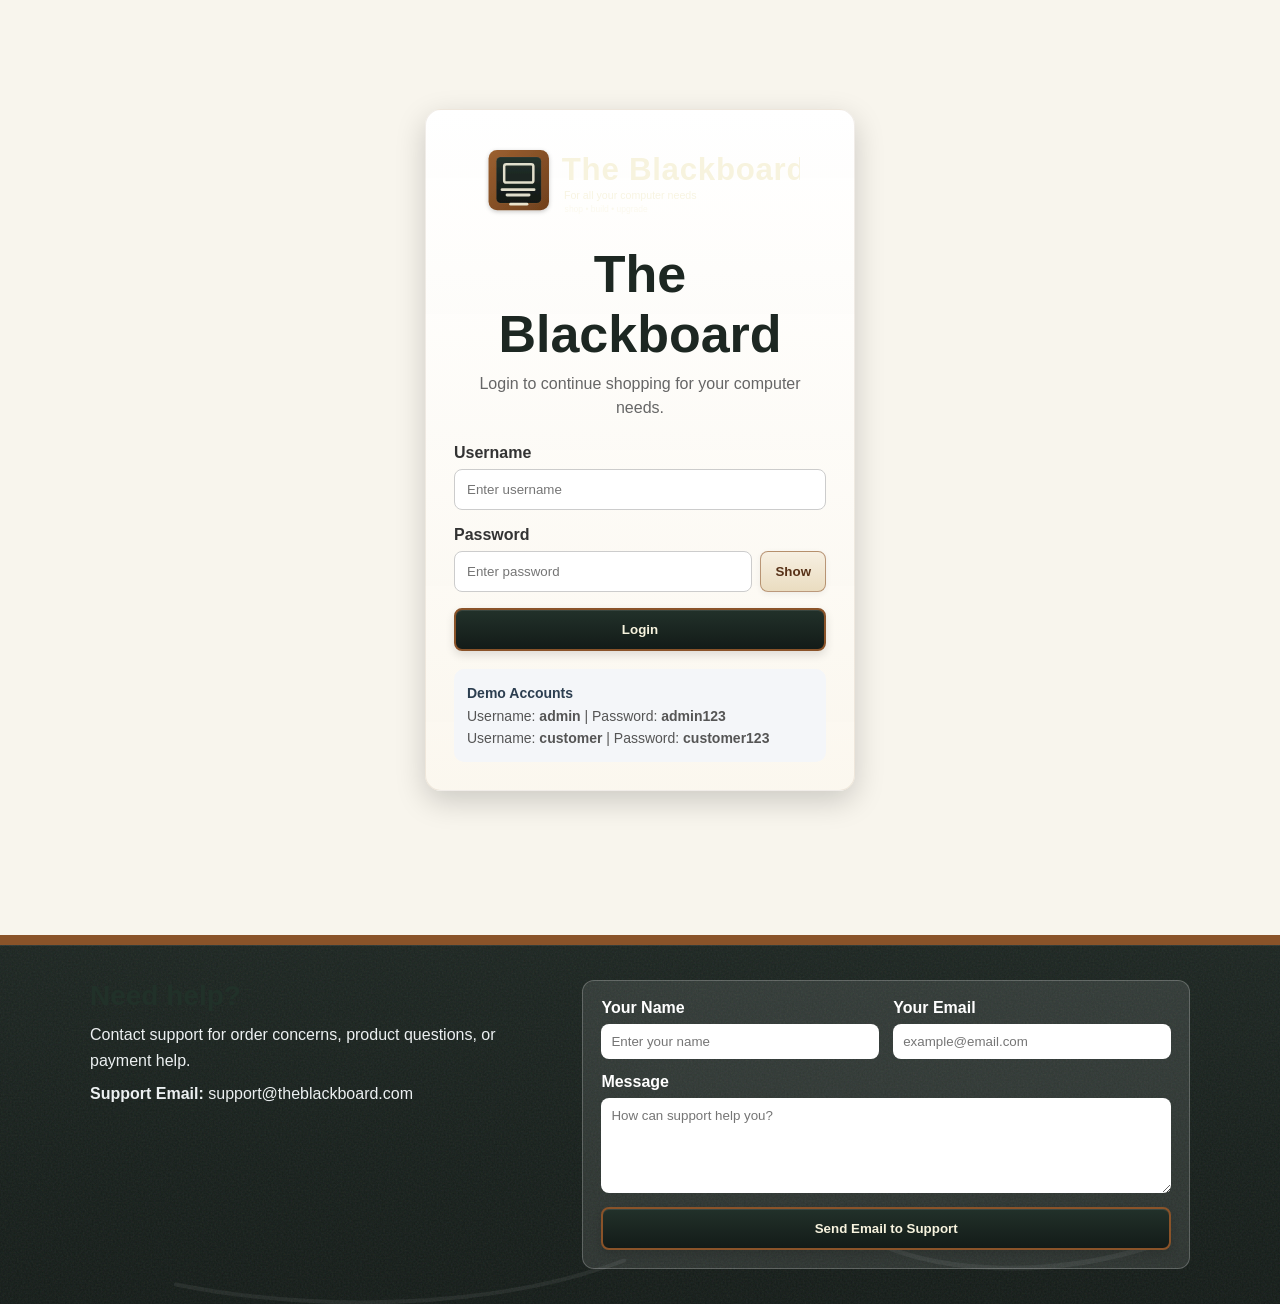
==== Blackboard/checkout.html @ 4e7aed70 "Add files via upload" ====
<!DOCTYPE html>
<html lang="en">
<head>
  <meta charset="UTF-8" />
  <meta name="viewport" content="width=device-width, initial-scale=1.0" />
  <title>Checkout | The Blackboard</title>
  <link rel="stylesheet" href="style.css" />
</head>
<body>
  <div id="pageLoader" class="page-loader">
    <div class="loader-board">
      <div class="loader-spinner"></div>
      <p>Loading The Blackboard...</p>
    </div>
  </div>
  <header class="header">
    <div class="container header-content">
      <div class="board-brand">
        <img src="assets/blackboard-logo.svg" alt="The Blackboard logo" class="board-logo-image" />
        <div class="chalk-doodles" aria-hidden="true">
          <span class="doodle doodle-1">★</span>
          <span class="doodle doodle-2">⌘</span>
          <span class="doodle doodle-3">+</span>
          <span class="doodle doodle-4">⌂</span>
        </div>
      </div>
      <div class="user-bar">
        <span id="welcomeUser"></span>
        <button id="logoutBtn" class="logout-btn">Logout</button>
      </div>
      <h1>Checkout</h1>
      <p>Complete your order from The Blackboard.</p>
    </div>
  </header>

  <main class="container checkout-layout">
    <section class="checkout-card">
      <a href="index.html" class="back-link">← Back to shop</a>
      <h2>Customer Details</h2>

      <form id="checkoutForm">
        <div class="form-grid">
          <label>
            Full Name
            <input type="text" id="customerName" placeholder="Enter your full name" required />
          </label>

          <label>
            Mobile Number
            <input type="tel" id="customerPhone" placeholder="09XXXXXXXXX" required />
          </label>

          <label>
            Email Address
            <input type="email" id="customerEmail" placeholder="example@email.com" required />
          </label>

          <label>
            Delivery Address
            <textarea id="deliveryAddress" placeholder="House number, street, barangay, city" required></textarea>
          </label>
        </div>

        <h2>Payment Method</h2>

        <div class="payment-options">
          <label class="payment-option">
            <input type="radio" name="paymentMethod" value="Cash on Delivery" checked />
            <span>
              <strong>Cash on Delivery</strong>
              <small>Pay in cash when your order arrives.</small>
            </span>
          </label>

          <label class="payment-option">
            <input type="radio" name="paymentMethod" value="Debit/Credit Card" />
            <span>
              <strong>Debit/Credit Card</strong>
              <small>Enter card details for a sample checkout only.</small>
            </span>
          </label>

          <label class="payment-option">
            <input type="radio" name="paymentMethod" value="GCash" />
            <span>
              <strong>GCash</strong>
              <small>Enter your GCash number and reference details.</small>
            </span>
          </label>
        </div>

        <div id="cardFields" class="payment-fields hidden">
          <h3>Card Details</h3>
          <div class="form-grid three-columns">
            <label>
              Card Number
              <input type="text" id="cardNumber" placeholder="1234 5678 9012 3456" />
            </label>
            <label>
              Expiry Date
              <input type="text" id="cardExpiry" placeholder="MM/YY" />
            </label>
            <label>
              CVV
              <input type="password" id="cardCvv" placeholder="123" />
            </label>
          </div>
        </div>

        <div id="gcashFields" class="payment-fields hidden">
          <h3>GCash Details</h3>
          <div class="form-grid">
            <label>
              GCash Number
              <input type="tel" id="gcashNumber" placeholder="09XXXXXXXXX" />
            </label>
            <label>
              Reference Number
              <input type="text" id="gcashReference" placeholder="Enter reference number" />
            </label>
          </div>
        </div>

        <p class="checkout-note">
          Note: This is a frontend demo. Debit/Credit and GCash are not connected to a real payment gateway yet.
        </p>

        <button type="submit" class="place-order-btn">Place Order</button>
      </form>
    </section>

    <aside class="checkout-card order-summary">
      <h2>Order Summary</h2>
      <div id="checkoutItems" class="checkout-items"></div>

      <div class="discount-code-box">
        <h3>Discount Code</h3>
        <div class="discount-code-row">
          <input type="text" id="checkoutDiscountCode" placeholder="Enter discount code" />
          <button type="button" id="applyDiscountBtn">Apply</button>
        </div>
        <button type="button" id="removeDiscountBtn" class="secondary-btn hidden">Remove Discount</button>
        <p id="discountMessage" class="discount-message hidden"></p>
      </div>

      <div class="summary-row">
        <span>Items</span>
        <strong id="summaryItems">0</strong>
      </div>
      <div class="summary-row">
        <span>Subtotal</span>
        <strong id="summarySubtotal">₱0.00</strong>
      </div>
      <div id="discountSummaryRow" class="summary-row hidden">
        <span>Discount <small id="summaryDiscountCode"></small></span>
        <strong id="summaryDiscount">-₱0.00</strong>
      </div>
      <div class="summary-row total-row">
        <span>Total</span>
        <strong id="summaryTotal">₱0.00</strong>
      </div>
    </aside>
  </main>

  <div id="orderModal" class="modal hidden">
    <div class="modal-content">
      <h2>Order Placed Successfully!</h2>
      <p id="orderMessage"></p>
      <a href="index.html" class="place-order-btn modal-btn">Return to Shop</a>
    </div>
  </div>

  <footer class="support-footer">
    <div class="container support-footer-content">
      <div class="support-info">
        <h2>Need help?</h2>
        <p>Contact support for order concerns, product questions, or payment help.</p>
        <p><strong>Support Email:</strong> support@theblackboard.com</p>
      </div>

      <form id="supportForm" class="support-form">
        <label>
          Your Name
          <input type="text" id="supportName" placeholder="Enter your name" required />
        </label>

        <label>
          Your Email
          <input type="email" id="supportEmail" placeholder="example@email.com" required />
        </label>

        <label class="support-message-field">
          Message
          <textarea id="supportMessage" placeholder="How can support help you?" required></textarea>
        </label>

        <button type="submit">Send Email to Support</button>
        <p id="supportStatus" class="support-status hidden"></p>
      </form>
    </div>
  </footer>

  <script src="auth.js"></script>
  <script src="checkout.js"></script>
  <script src="support.js"></script>
</body>
</html>
---- Blackboard/style.css ----
* {
  margin: 0;
  padding: 0;
  box-sizing: border-box;
  font-family: Arial, sans-serif;
}

body {
  background: #f8f5ed;
  color: #333;
}

.container {
  width: 90%;
  max-width: 1100px;
  margin: auto;
}

.header {
  position: relative;
  color: #f8f7f0;
  padding: 42px 0 46px;
  text-align: center;
  margin: 22px auto 30px;
  border: 18px solid transparent;
  border-radius: 24px;
  background:
    linear-gradient(rgba(20, 25, 22, 0.32), rgba(20, 25, 22, 0.32)) padding-box,
    url("assets/chalkboard-texture.svg") center / cover no-repeat padding-box,
    url("assets/wood-frame.svg") center / cover no-repeat border-box;
  box-shadow:
    inset 0 0 0 2px rgba(255,255,255,0.07),
    inset 0 0 55px rgba(0,0,0,0.45),
    0 14px 28px rgba(0,0,0,0.16);
  overflow: hidden;
}

.header::before {
  content: "";
  position: absolute;
  inset: 14px;
  border: 2px solid rgba(255,255,255,0.08);
  border-radius: 12px;
  pointer-events: none;
}

.header::after {
  content: "a² + b² = c²   |   CPU + GPU = power";
  position: absolute;
  right: 40px;
  bottom: 18px;
  font-size: clamp(12px, 1.5vw, 18px);
  color: rgba(255,255,255,0.18);
  letter-spacing: 1px;
  transform: rotate(-2deg);
  pointer-events: none;
}

.header-content {
  position: relative;
  z-index: 1;
}

.header-content h1 {
  font-family: "Comic Sans MS", "Trebuchet MS", cursive, sans-serif;
  font-size: clamp(42px, 8vw, 100px);
  margin-bottom: 8px;
  color: #f7f3de;
  letter-spacing: 1px;
  text-shadow:
    0 0 1px rgba(255,255,255,0.85),
    1px 1px 0 rgba(255,255,255,0.12),
    -1px -1px 0 rgba(255,255,255,0.08),
    0 0 18px rgba(255,255,255,0.06);
}

.header-content p {
  font-family: "Comic Sans MS", "Trebuchet MS", cursive, sans-serif;
  font-size: clamp(18px, 3vw, 30px);
  color: #ece7cf;
  text-shadow: 0 0 1px rgba(255,255,255,0.8);
}

.controls {
  display: flex;
  flex-wrap: wrap;
  gap: 15px;
  justify-content: space-between;
  align-items: center;
  margin-bottom: 25px;
  background: rgba(255,255,255,0.96);
  padding: 15px;
  border-radius: 10px;
}

.controls input,
.controls select,
.checkout-card input,
.checkout-card textarea {
  padding: 10px;
  border: 1px solid #ccc;
  border-radius: 8px;
  width: 100%;
}

.controls input,
.controls select {
  min-width: 220px;
}

.checkout-card textarea {
  min-height: 95px;
  resize: vertical;
}

.cart-box {
  display: flex;
  gap: 20px;
  font-size: 16px;
  font-weight: bold;
}

.products-section,
.cart-section {
  margin-bottom: 30px;
}

.products-section h2,
.cart-section h2,
.checkout-card h2 {
  margin-bottom: 15px;
}

.section-title-row {
  display: flex;
  justify-content: space-between;
  align-items: center;
  gap: 15px;
  margin-bottom: 15px;
}

.product-grid {
  display: grid;
  grid-template-columns: repeat(auto-fit, minmax(230px, 1fr));
  gap: 20px;
}

.product-card,
.cart-items,
.checkout-card {
  background: rgba(255,255,255,0.97);
  border-radius: 12px;
  border: 1px solid rgba(120, 94, 59, 0.08);
  box-shadow: 0 3px 10px rgba(0,0,0,0.08);
}

.product-card {
  padding: 15px;
  transition: 0.3s ease;
}

.product-card:hover {
  transform: translateY(-4px);
}

.product-card img {
  width: 100%;
  height: 180px;
  object-fit: cover;
  border-radius: 10px;
}

.product-card h3 {
  margin: 12px 0 8px;
  font-size: 18px;
}

.product-card p {
  font-size: 14px;
  margin-bottom: 8px;
  color: #666;
}

.price {
  font-size: 18px;
  font-weight: bold;
  color: #27ae60;
  margin-bottom: 12px;
}

.product-card button,
.checkout-btn,
.place-order-btn,
.cart-actions button {
  border: none;
  border-radius: 8px;
  cursor: pointer;
}

.product-card button,
.place-order-btn {
  width: 100%;
  padding: 12px;
  background: #3498db;
  color: white;
  font-weight: bold;
}

.product-card button:hover,
.place-order-btn:hover {
  background: #2980b9;
}

.checkout-btn {
  padding: 12px 18px;
  background: #27ae60;
  color: white;
  font-weight: bold;
}

.checkout-btn:hover {
  background: #219150;
}

.checkout-btn:disabled {
  background: #b8c2cc;
  cursor: not-allowed;
}

.cart-items {
  padding: 15px;
  min-height: 80px;
}

.cart-item {
  display: flex;
  justify-content: space-between;
  gap: 15px;
  border-bottom: 1px solid #eee;
  padding: 12px 0;
}

.cart-item:last-child {
  border-bottom: none;
}

.cart-actions {
  text-align: right;
}

.cart-actions div {
  display: flex;
  justify-content: flex-end;
  gap: 6px;
  margin-top: 8px;
}

.cart-actions button {
  padding: 6px 9px;
  background: #ecf0f1;
  color: #333;
}

.cart-actions button:hover {
  background: #dfe6e9;
}

.checkout-layout {
  display: grid;
  grid-template-columns: 1.5fr 1fr;
  gap: 25px;
  align-items: start;
  margin-bottom: 40px;
}

.checkout-card {
  padding: 22px;
}

.back-link {
  display: inline-block;
  margin-bottom: 15px;
  color: #3498db;
  text-decoration: none;
  font-weight: bold;
}

.back-link:hover {
  text-decoration: underline;
}

.form-grid {
  display: grid;
  grid-template-columns: 1fr 1fr;
  gap: 15px;
  margin-bottom: 22px;
}

.form-grid label {
  display: flex;
  flex-direction: column;
  gap: 7px;
  font-weight: bold;
}

.form-grid label:last-child:nth-child(odd),
.form-grid label:nth-child(4) {
  grid-column: 1 / -1;
}

.three-columns {
  grid-template-columns: 2fr 1fr 1fr;
}

.three-columns label:last-child:nth-child(odd) {
  grid-column: auto;
}

.payment-options {
  display: grid;
  gap: 12px;
  margin-bottom: 18px;
}

.payment-option {
  display: flex;
  gap: 12px;
  align-items: flex-start;
  border: 1px solid #ddd;
  border-radius: 10px;
  padding: 13px;
  cursor: pointer;
}

.payment-option:hover {
  border-color: #3498db;
}

.payment-option input {
  width: auto;
  margin-top: 4px;
}

.payment-option span {
  display: flex;
  flex-direction: column;
  gap: 4px;
}

.payment-option small,
.checkout-note,
.checkout-item small {
  color: #666;
}

.payment-fields {
  border: 1px solid #e5e5e5;
  background: #fafafa;
  border-radius: 10px;
  padding: 15px;
  margin-bottom: 18px;
}

.payment-fields h3 {
  margin-bottom: 12px;
}

.checkout-note {
  font-size: 14px;
  margin-bottom: 15px;
}

.checkout-items {
  display: grid;
  gap: 12px;
  margin-bottom: 18px;
}

.checkout-item {
  display: grid;
  grid-template-columns: 64px 1fr auto;
  gap: 12px;
  align-items: center;
  border-bottom: 1px solid #eee;
  padding-bottom: 12px;
}

.checkout-item img {
  width: 64px;
  height: 64px;
  object-fit: cover;
  border-radius: 8px;
}

.checkout-item div {
  display: flex;
  flex-direction: column;
  gap: 4px;
}

.summary-row {
  display: flex;
  justify-content: space-between;
  padding: 10px 0;
  border-top: 1px solid #eee;
}

.total-row {
  font-size: 20px;
  color: #27ae60;
}

.hidden {
  display: none !important;
}

.modal {
  position: fixed;
  inset: 0;
  background: rgba(0,0,0,0.55);
  display: flex;
  justify-content: center;
  align-items: center;
  padding: 20px;
}

.modal-content {
  background: white;
  border-radius: 14px;
  padding: 25px;
  width: min(450px, 100%);
  text-align: center;
}

.modal-content p {
  margin: 15px 0;
}

.modal-btn,
.empty-cart-btn {
  display: inline-block;
  text-align: center;
  text-decoration: none;
}

@media (max-width: 768px) {
  .controls,
  .section-title-row,
  .cart-box {
    flex-direction: column;
    align-items: stretch;
  }

  .checkout-layout,
  .form-grid,
  .three-columns {
    grid-template-columns: 1fr;
  }

  .checkout-item {
    grid-template-columns: 54px 1fr;
  }

  .checkout-item > strong {
    grid-column: 1 / -1;
    text-align: right;
  }
}

.user-bar {
  display: flex;
  justify-content: flex-end;
  align-items: center;
  gap: 12px;
  margin-bottom: 15px;
  font-size: 15px;
  color: #f7f3de;
  text-shadow: 0 0 1px rgba(255,255,255,0.6);
}

.logout-btn {
  border: 1px solid rgba(247,243,222,0.8);
  background: rgba(255,255,255,0.05);
  color: #f7f3de;
  padding: 8px 12px;
  border-radius: 8px;
  cursor: pointer;
  font-weight: bold;
}

.logout-btn:hover {
  background: rgba(255,255,255,0.12);
}

.login-body {
  min-height: 100vh;
  background: #f8f5ed;
}

.login-page {
  min-height: 100vh;
  display: flex;
  align-items: center;
  justify-content: center;
  padding: 25px;
}

.login-card {
  width: min(430px, 100%);
  background: white;
  border-radius: 16px;
  padding: 28px;
  box-shadow: 0 10px 30px rgba(0,0,0,0.18);
}

.login-brand {
  text-align: center;
  margin-bottom: 24px;
}

.login-brand h1 {
  color: #1d2722;
  font-family: "Comic Sans MS", "Trebuchet MS", cursive, sans-serif;
  font-size: clamp(34px, 7vw, 52px);
  margin-bottom: 8px;
}

.login-brand p {
  color: #666;
  line-height: 1.5;
}

.login-form {
  display: grid;
  gap: 16px;
}

.login-form label {
  display: grid;
  gap: 7px;
  font-weight: bold;
}

.login-form input {
  width: 100%;
  padding: 12px;
  border: 1px solid #ccc;
  border-radius: 8px;
}

.password-row {
  display: grid;
  grid-template-columns: 1fr auto;
  gap: 8px;
}

.password-row button {
  border: none;
  background: #ecf0f1;
  color: #333;
  border-radius: 8px;
  padding: 0 14px;
  cursor: pointer;
  font-weight: bold;
}

.password-row button:hover {
  background: #dfe6e9;
}

.login-error {
  background: #ffecec;
  color: #c0392b;
  padding: 10px;
  border-radius: 8px;
  font-size: 14px;
}

.demo-account {
  margin-top: 18px;
  background: #f4f6f9;
  border-radius: 10px;
  padding: 13px;
  font-size: 14px;
  color: #555;
  line-height: 1.6;
}

.demo-account strong {
  color: #2c3e50;
}

@media (max-width: 768px) {
  .user-bar {
    justify-content: center;
    flex-direction: column;
  }
}

.admin-product-section {
  background: white;
  padding: 20px;
  border-radius: 12px;
  box-shadow: 0 3px 10px rgba(0,0,0,0.08);
  margin-bottom: 30px;
}

.admin-product-section p {
  color: #666;
  margin-top: 5px;
}


.admin-category-box {
  background: #f8fafc;
  border: 1px solid #e5e9f0;
  border-radius: 12px;
  padding: 16px;
  margin-top: 18px;
}

.admin-category-box h3 {
  margin-bottom: 5px;
}

.admin-category-form {
  display: grid;
  grid-template-columns: 1fr auto;
  gap: 12px;
  align-items: end;
  margin-top: 15px;
}

.admin-category-form label {
  display: flex;
  flex-direction: column;
  gap: 7px;
  font-weight: bold;
}

.small-admin-btn {
  grid-column: auto;
  height: 40px;
  padding: 0 16px;
}

.added-category-list {
  display: flex;
  flex-wrap: wrap;
  gap: 8px;
  margin-top: 14px;
}

.added-category-list p {
  margin: 0;
}

.category-badge {
  display: inline-block;
  background: #ecf0f1;
  color: #2c3e50;
  border-radius: 999px;
  padding: 7px 11px;
  font-size: 13px;
  font-weight: bold;
}

.admin-product-form {
  display: grid;
  grid-template-columns: repeat(2, 1fr);
  gap: 15px;
  margin-top: 18px;
}

.admin-product-form label {
  display: flex;
  flex-direction: column;
  gap: 7px;
  font-weight: bold;
}

.admin-product-form input,
.admin-product-form select,
.admin-product-form textarea,
.admin-category-form input {
  padding: 10px;
  border: 1px solid #ccc;
  border-radius: 8px;
  width: 100%;
}

.admin-product-form textarea {
  min-height: 95px;
  resize: vertical;
}

.full-width-field,
.admin-add-btn {
  grid-column: 1 / -1;
}

.admin-add-btn,
.secondary-btn {
  border: none;
  border-radius: 8px;
  cursor: pointer;
  font-weight: bold;
}

.admin-add-btn {
  padding: 12px;
  background: #27ae60;
  color: white;
}

.admin-add-btn:hover {
  background: #219150;
}

.secondary-btn {
  padding: 11px 14px;
  background: #ecf0f1;
  color: #333;
}

.secondary-btn:hover {
  background: #dfe6e9;
}

.admin-message {
  padding: 11px;
  border-radius: 8px;
  margin-top: 14px;
  font-weight: bold;
}

.admin-success {
  background: #eafaf1;
  color: #1e8449;
}

.admin-error {
  background: #ffecec;
  color: #c0392b;
}

.admin-badge {
  display: inline-block;
  background: #eafaf1;
  color: #1e8449 !important;
  border-radius: 999px;
  padding: 5px 9px;
  font-size: 12px !important;
  font-weight: bold;
}

@media (max-width: 768px) {
  .admin-product-form,
  .admin-category-form {
    grid-template-columns: 1fr;
  }
}


.support-footer {
  background:
    linear-gradient(rgba(20, 25, 22, 0.18), rgba(20, 25, 22, 0.18)),
    url("assets/chalkboard-texture.svg") center / cover no-repeat;
  color: white;
  padding: 35px 0;
  margin-top: 35px;
  border-top: 10px solid #8a5329;
  box-shadow: inset 0 1px 0 rgba(255,255,255,0.08);
}

.support-footer-content {
  display: grid;
  grid-template-columns: 1fr 1.3fr;
  gap: 25px;
  align-items: start;
}

.support-info h2 {
  margin-bottom: 10px;
  font-size: 28px;
}

.support-info p {
  line-height: 1.6;
  color: #ecf0f1;
  margin-bottom: 8px;
}

.support-form {
  background: rgba(255,255,255,0.1);
  border: 1px solid rgba(255,255,255,0.22);
  border-radius: 12px;
  padding: 18px;
  display: grid;
  grid-template-columns: 1fr 1fr;
  gap: 14px;
}

.support-form label {
  display: flex;
  flex-direction: column;
  gap: 7px;
  font-weight: bold;
}

.support-form input,
.support-form textarea {
  width: 100%;
  padding: 10px;
  border: none;
  border-radius: 8px;
}

.support-form textarea {
  min-height: 95px;
  resize: vertical;
}

.support-message-field,
.support-form button,
.support-status {
  grid-column: 1 / -1;
}

.support-form button {
  padding: 12px;
  background: #3498db;
  color: white;
  border: none;
  border-radius: 8px;
  cursor: pointer;
  font-weight: bold;
}

.support-form button:hover {
  background: #2980b9;
}

.support-status {
  padding: 10px;
  border-radius: 8px;
  font-size: 14px;
}

.support-success {
  background: rgba(46, 204, 113, 0.18);
  color: #eafff1;
}

.support-error {
  background: rgba(231, 76, 60, 0.18);
  color: #ffecec;
}

@media (max-width: 768px) {
  .support-footer-content,
  .support-form {
    grid-template-columns: 1fr;
  }
}

.product-card-actions {
  display: grid;
  gap: 8px;
}

.product-card-actions .edit-product-btn {
  background: #f39c12;
}

.product-card-actions .edit-product-btn:hover {
  background: #d68910;
}


.board-brand {
  position: relative;
  margin-bottom: 8px;
}

.chalk-logo {
  width: 92px;
  height: 92px;
  margin: 0 auto 10px;
  border-radius: 50%;
  display: flex;
  align-items: center;
  justify-content: center;
  border: 3px solid rgba(247,243,222,0.72);
  color: #f7f3de;
  font-family: "Comic Sans MS", "Trebuchet MS", cursive, sans-serif;
  font-size: 38px;
  font-weight: bold;
  background: rgba(255,255,255,0.04);
  box-shadow: inset 0 0 0 1px rgba(255,255,255,0.12), 0 0 18px rgba(0,0,0,0.16);
  text-shadow: 0 0 1px rgba(255,255,255,0.8), 1px 1px 0 rgba(255,255,255,0.1);
}

.chalk-doodles {
  position: absolute;
  inset: -12px -140px auto -140px;
  pointer-events: none;
  height: 110px;
}

.doodle {
  position: absolute;
  color: rgba(247,243,222,0.35);
  font-family: "Comic Sans MS", "Trebuchet MS", cursive, sans-serif;
  font-weight: bold;
  text-shadow: 0 0 1px rgba(255,255,255,0.5);
}

.doodle-1 {
  left: 12%;
  top: 8px;
  font-size: 24px;
  transform: rotate(-10deg);
}

.doodle-2 {
  right: 14%;
  top: 14px;
  font-size: 22px;
  transform: rotate(7deg);
}

.doodle-3 {
  left: 20%;
  top: 58px;
  font-size: 26px;
  transform: rotate(12deg);
}

.doodle-4 {
  right: 21%;
  top: 56px;
  font-size: 22px;
  transform: rotate(-8deg);
}

.chalk-tray {
  position: absolute;
  left: 50%;
  bottom: 10px;
  transform: translateX(-50%);
  width: min(320px, 62%);
  height: 18px;
  border-radius: 0 0 14px 14px;
  background: linear-gradient(180deg, #9d6335 0%, #6e3f1d 100%);
  box-shadow: 0 4px 7px rgba(0,0,0,0.28), inset 0 1px 0 rgba(255,255,255,0.22);
  z-index: 2;
}

.chalk-stick,
.chalk-eraser {
  position: absolute;
  bottom: 4px;
  display: inline-block;
}

.chalk-stick {
  width: 34px;
  height: 8px;
  border-radius: 999px;
  box-shadow: 0 1px 2px rgba(0,0,0,0.25);
}

.chalk-white {
  left: 24px;
  background: #f7f6f0;
}

.chalk-blue {
  left: 70px;
  background: #85c8ff;
}

.chalk-eraser {
  right: 26px;
  width: 58px;
  height: 12px;
  border-radius: 6px;
  background: linear-gradient(180deg, #d8bd86 0%, #ab7d39 100%);
  box-shadow: inset 0 -3px 0 rgba(74,49,20,0.28), 0 1px 2px rgba(0,0,0,0.25);
}

.login-board-logo {
  width: 84px;
  height: 84px;
  margin: 0 auto 12px;
  border-radius: 50%;
  display: flex;
  align-items: center;
  justify-content: center;
  background:
    linear-gradient(rgba(20, 25, 22, 0.18), rgba(20, 25, 22, 0.18)),
    url("assets/chalkboard-texture.svg") center / cover no-repeat;
  color: #f7f3de;
  border: 7px solid #8a5329;
  box-shadow: inset 0 0 0 1px rgba(255,255,255,0.12), 0 6px 16px rgba(0,0,0,0.12);
  font-family: "Comic Sans MS", "Trebuchet MS", cursive, sans-serif;
  font-size: 34px;
  font-weight: bold;
  text-shadow: 0 0 1px rgba(255,255,255,0.85);
}

@media (max-width: 768px) {
  .chalk-doodles {
    inset: -8px -40px auto -40px;
  }

  .doodle-1,
  .doodle-2,
  .doodle-3,
  .doodle-4 {
    font-size: 18px;
  }

  .chalk-logo {
    width: 76px;
    height: 76px;
    font-size: 31px;
  }

  .chalk-tray {
    width: min(250px, 72%);
  }
}


.board-logo-image {
  width: min(540px, 92%);
  display: block;
  margin: 0 auto 10px;
  filter: drop-shadow(0 4px 8px rgba(0,0,0,0.18));
}

.login-board-logo-image {
  width: min(320px, 100%);
  display: block;
  margin: 0 auto 14px;
}

.chalk-logo {
  display: none;
}

.product-card {
  position: relative;
  background: linear-gradient(180deg, rgba(255,255,255,0.98), rgba(252,248,240,0.96));
  border: 1px solid rgba(140, 110, 72, 0.14);
  box-shadow: 0 8px 18px rgba(0,0,0,0.08), inset 0 1px 0 rgba(255,255,255,0.65);
}

.product-card h3 {
  color: #213129;
}

.product-card p {
  color: #635e54;
}

.product-card img {
  background: #fff;
  border: 1px solid rgba(0,0,0,0.06);
}

.product-card button,
.checkout-btn,
.place-order-btn,
.cart-actions button,
.support-form button,
.admin-add-btn,
.secondary-btn,
.logout-btn,
.password-row button {
  transition: 0.2s ease;
}

.product-card button,
.checkout-btn,
.place-order-btn,
.support-form button,
.admin-add-btn,
.modal-btn {
  background: linear-gradient(180deg, #22312a 0%, #131b18 100%);
  color: #f7f3de;
  border: 2px solid #8a5329;
  box-shadow: inset 0 1px 0 rgba(255,255,255,0.1), 0 4px 10px rgba(0,0,0,0.12);
}

.product-card button:hover,
.checkout-btn:hover,
.place-order-btn:hover,
.support-form button:hover,
.admin-add-btn:hover,
.modal-btn:hover {
  background: linear-gradient(180deg, #2a3b33 0%, #18221e 100%);
  transform: translateY(-1px);
}

.checkout-btn:disabled {
  background: linear-gradient(180deg, #b8c2cc 0%, #a4afb8 100%);
  border-color: #c7a37e;
  color: #f8f8f8;
}

.cart-actions button,
.secondary-btn,
.password-row button {
  background: linear-gradient(180deg, #f7f0e2 0%, #eadcc0 100%);
  border: 1px solid rgba(138, 83, 41, 0.55);
  color: #573117;
  box-shadow: 0 2px 6px rgba(0,0,0,0.06);
}

.cart-actions button:hover,
.secondary-btn:hover,
.password-row button:hover {
  background: linear-gradient(180deg, #fbf4e8 0%, #e9d4ad 100%);
}

.product-card-actions .edit-product-btn {
  background: linear-gradient(180deg, #f0c56a 0%, #d79d22 100%);
  color: #4d2d08;
  border: 1px solid rgba(126, 76, 11, 0.45);
}

.product-card-actions .edit-product-btn:hover {
  background: linear-gradient(180deg, #f5ce7f 0%, #e0a735 100%);
}

.controls,
.admin-product-section,
.cart-items,
.checkout-card,
.login-card {
  background: linear-gradient(180deg, rgba(255,255,255,0.98), rgba(251,247,238,0.96));
  border: 1px solid rgba(140, 110, 72, 0.12);
}

.section-title-row h2,
.products-section h2,
.cart-section h2,
.checkout-card h2,
.support-info h2,
.admin-category-box h3 {
  color: #213129;
}

@media (max-width: 768px) {
  .board-logo-image {
    width: min(440px, 95%);
  }

  .login-board-logo-image {
    width: min(250px, 92%);
  }
}


.page-loader {
  position: fixed;
  inset: 0;
  z-index: 9999;
  display: flex;
  align-items: center;
  justify-content: center;
  background: rgba(247, 243, 232, 0.92);
  backdrop-filter: blur(4px);
}

.loader-board {
  width: min(320px, 88vw);
  padding: 24px;
  text-align: center;
  border-radius: 18px;
  color: #f7f3de;
  background:
    linear-gradient(rgba(20, 25, 22, 0.16), rgba(20, 25, 22, 0.16)),
    url("assets/chalkboard-texture.svg") center / cover no-repeat;
  border: 12px solid #8a5329;
  box-shadow: 0 14px 30px rgba(0,0,0,0.18);
}

.loader-board p {
  font-family: "Comic Sans MS", "Trebuchet MS", cursive, sans-serif;
  font-size: 22px;
}

.loader-spinner {
  width: 58px;
  height: 58px;
  margin: 0 auto 16px;
  border-radius: 50%;
  border: 6px solid rgba(247,243,222,0.24);
  border-top-color: #f7f3de;
  animation: spinLoader 0.9s linear infinite;
}

@keyframes spinLoader {
  to { transform: rotate(360deg); }
}

.fade-in-card {
  animation: fadeUp 0.35s ease;
}

@keyframes fadeUp {
  from {
    opacity: 0;
    transform: translateY(10px);
  }
  to {
    opacity: 1;
    transform: translateY(0);
  }
}

.product-card:hover {
  transform: translateY(-8px) scale(1.01);
}

.product-image-btn {
  border: none;
  background: transparent;
  padding: 0;
  cursor: pointer;
  width: 100%;
}

.product-image-btn img {
  transition: transform 0.25s ease;
}

.product-image-btn:hover img {
  transform: scale(1.03);
}

.view-details-btn {
  background: linear-gradient(180deg, #f7f0e2 0%, #eadcc0 100%);
  border: 1px solid rgba(138, 83, 41, 0.55);
  color: #573117;
  box-shadow: 0 2px 6px rgba(0,0,0,0.06);
}

.view-details-btn:hover {
  background: linear-gradient(180deg, #fbf4e8 0%, #e9d4ad 100%);
}

.delete-product-btn {
  background: linear-gradient(180deg, #ea6b65 0%, #c53d37 100%);
  color: white;
  border: 1px solid rgba(128, 25, 20, 0.45);
}

.delete-product-btn:hover {
  background: linear-gradient(180deg, #f17c77 0%, #cf4b45 100%);
}

.product-modal-content {
  position: relative;
  width: min(760px, 100%);
  text-align: left;
  padding-top: 42px;
}

.product-modal-grid {
  display: grid;
  grid-template-columns: 300px 1fr;
  gap: 24px;
  align-items: start;
}

.product-modal-grid img {
  width: 100%;
  border-radius: 14px;
  border: 1px solid rgba(0,0,0,0.08);
  background: white;
}

.modal-product-description {
  color: #666;
  line-height: 1.6;
  margin-bottom: 12px;
}

.modal-product-price {
  font-size: 28px;
  color: #27ae60;
  font-weight: bold;
  margin: 12px 0 18px;
}

.modal-close-btn {
  position: absolute;
  top: 14px;
  right: 14px;
  width: 38px;
  height: 38px;
  border: none;
  border-radius: 50%;
  background: #ecf0f1;
  color: #333;
  font-size: 24px;
  cursor: pointer;
}

.modal-close-btn:hover {
  background: #dfe6e9;
}

@media (max-width: 768px) {
  .product-modal-grid {
    grid-template-columns: 1fr;
  }
}

.wishlist-section,
.order-history-section {
  background: linear-gradient(180deg, rgba(255,255,255,0.98), rgba(251,247,238,0.96));
  border: 1px solid rgba(140, 110, 72, 0.12);
  border-radius: 12px;
  box-shadow: 0 3px 10px rgba(0,0,0,0.08);
  padding: 20px;
  margin-bottom: 30px;
}

.wishlist-section p,
.order-history-section p {
  color: #666;
  margin-top: 5px;
}

.wishlist-items,
.order-history-items {
  display: grid;
  gap: 12px;
}

.wishlist-item,
.order-history-item {
  display: grid;
  grid-template-columns: 72px 1fr auto;
  gap: 14px;
  align-items: center;
  background: rgba(255,255,255,0.74);
  border: 1px solid rgba(140, 110, 72, 0.12);
  border-radius: 12px;
  padding: 12px;
}

.order-history-item {
  grid-template-columns: 1fr auto;
}

.wishlist-item img {
  width: 72px;
  height: 72px;
  object-fit: cover;
  border-radius: 10px;
  background: white;
  border: 1px solid rgba(0,0,0,0.06);
}

.wishlist-item div,
.order-history-item div {
  display: flex;
  flex-direction: column;
  gap: 4px;
}

.wishlist-item small,
.order-history-item small {
  color: #666;
}

.wishlist-actions {
  display: flex;
  flex-direction: row !important;
  gap: 8px;
}

.wishlist-actions button,
.wishlist-btn {
  border: 1px solid rgba(138, 83, 41, 0.55);
  border-radius: 8px;
  cursor: pointer;
  font-weight: bold;
  background: linear-gradient(180deg, #f7f0e2 0%, #eadcc0 100%);
  color: #573117;
  padding: 10px;
}

.wishlist-actions button:hover,
.wishlist-btn:hover {
  background: linear-gradient(180deg, #fbf4e8 0%, #e9d4ad 100%);
}

.order-total-block {
  text-align: right;
}

.admin-dashboard {
  display: grid;
  grid-template-columns: repeat(auto-fit, minmax(150px, 1fr));
  gap: 12px;
  margin-bottom: 18px;
}

.dashboard-card {
  background:
    linear-gradient(rgba(20, 25, 22, 0.14), rgba(20, 25, 22, 0.14)),
    url("assets/chalkboard-texture.svg") center / cover no-repeat;
  color: #f7f3de;
  border: 5px solid #8a5329;
  border-radius: 14px;
  padding: 14px;
  box-shadow: inset 0 0 14px rgba(0,0,0,0.28), 0 5px 12px rgba(0,0,0,0.08);
}

.dashboard-card span,
.dashboard-card strong {
  display: block;
}

.dashboard-card span {
  font-size: 13px;
  color: #ece7cf;
  margin-bottom: 6px;
}

.dashboard-card strong {
  font-size: 26px;
  font-family: "Comic Sans MS", "Trebuchet MS", cursive, sans-serif;
}

.stock-badge {
  display: inline-block;
  width: fit-content;
  border-radius: 999px;
  padding: 6px 10px;
  font-size: 12px !important;
  font-weight: bold;
}

.stock-good {
  background: #eafaf1;
  color: #1e8449 !important;
}

.stock-low {
  background: #fff3cd;
  color: #9a6700 !important;
}

.stock-empty {
  background: #ffecec;
  color: #c0392b !important;
}

.product-card button:disabled,
.place-order-btn:disabled {
  opacity: 0.65;
  cursor: not-allowed;
  transform: none !important;
}

@media (max-width: 768px) {
  .wishlist-item,
  .order-history-item {
    grid-template-columns: 1fr;
  }

  .wishlist-actions {
    flex-direction: column !important;
  }

  .order-total-block {
    text-align: left;
  }
}


/* Cleanup requested: remove circled decorative items */
.chalk-tray,
.chalk-stick,
.chalk-eraser {
  display: none !important;
}

.product-card {
  padding-top: 15px;
}


.admin-discount-box {
  background: #f8fafc;
  border: 1px solid #e5e9f0;
  border-radius: 12px;
  padding: 16px;
  margin: 18px 0;
}

.admin-discount-box h3 {
  margin-bottom: 5px;
}

.admin-discount-form {
  display: grid;
  grid-template-columns: 1.2fr 0.8fr auto auto;
  gap: 12px;
  align-items: end;
  margin-top: 15px;
}

.admin-discount-form label {
  display: flex;
  flex-direction: column;
  gap: 7px;
  font-weight: bold;
}

.admin-discount-form input,
.discount-code-row input {
  padding: 10px;
  border: 1px solid #ccc;
  border-radius: 8px;
  width: 100%;
}

.discount-code-list {
  display: grid;
  gap: 10px;
  margin-top: 14px;
}

.discount-code-item {
  display: flex;
  justify-content: space-between;
  align-items: center;
  gap: 12px;
  background: rgba(255,255,255,0.82);
  border: 1px solid rgba(140, 110, 72, 0.12);
  border-radius: 10px;
  padding: 10px;
}

.discount-code-item div {
  display: flex;
  flex-direction: column;
  gap: 3px;
}

.discount-code-item small {
  color: #666;
}

.discount-code-item button,
.discount-code-row button {
  border: 1px solid rgba(138, 83, 41, 0.55);
  border-radius: 8px;
  cursor: pointer;
  font-weight: bold;
  background: linear-gradient(180deg, #f7f0e2 0%, #eadcc0 100%);
  color: #573117;
  padding: 10px 12px;
}

.discount-code-item button:hover,
.discount-code-row button:hover {
  background: linear-gradient(180deg, #fbf4e8 0%, #e9d4ad 100%);
}

.discount-code-box {
  border: 1px solid rgba(140, 110, 72, 0.16);
  background: rgba(248,250,252,0.88);
  border-radius: 12px;
  padding: 14px;
  margin: 16px 0;
}

.discount-code-box h3 {
  margin-bottom: 10px;
  color: #213129;
}

.discount-code-row {
  display: grid;
  grid-template-columns: 1fr auto;
  gap: 8px;
}

.discount-message {
  margin-top: 10px;
  padding: 10px;
  border-radius: 8px;
  font-size: 14px;
}

.discount-success {
  background: #eafaf1;
  color: #1e8449;
}

.discount-error {
  background: #ffecec;
  color: #c0392b;
}

#removeDiscountBtn {
  width: 100%;
  margin-top: 10px;
}

#summaryDiscountCode {
  display: block;
  color: #666;
  font-weight: normal;
  margin-top: 3px;
}

@media (max-width: 768px) {
  .admin-discount-form,
  .discount-code-row {
    grid-template-columns: 1fr;
  }

  .discount-code-item {
    align-items: stretch;
    flex-direction: column;
  }
}


/* Removed the decorative chalk tray and product-card colored marks per request. */
.chalk-tray,
.chalk-stick,
.chalk-eraser {
  display: none !important;
}


.order-management-controls {
  display: flex;
  flex-wrap: wrap;
  gap: 10px;
  justify-content: flex-end;
  align-items: center;
}

.admin-order-filter {
  display: flex;
  align-items: center;
  gap: 8px;
  font-weight: bold;
}

.admin-order-filter select,
.order-status-control select {
  padding: 9px 10px;
  border: 1px solid rgba(138, 83, 41, 0.35);
  border-radius: 8px;
  background: #fffaf0;
  color: #333;
}

.order-title-line {
  display: flex;
  align-items: center;
  flex-wrap: wrap;
  gap: 10px;
  margin-bottom: 4px;
}

.order-status-badge {
  display: inline-block;
  border-radius: 999px;
  padding: 5px 10px;
  font-size: 12px;
  font-weight: bold;
  border: 1px solid rgba(0,0,0,0.08);
}

.status-pending {
  background: #fff6d7;
  color: #8a6200;
}

.status-processing {
  background: #e8f1ff;
  color: #1f5fa8;
}

.status-shipped {
  background: #ede9ff;
  color: #5b3aa4;
}

.status-delivered {
  background: #e6f7ec;
  color: #1f7a3d;
}

.status-cancelled {
  background: #ffe8e8;
  color: #b73535;
}

.order-status-control {
  display: grid;
  gap: 6px;
  margin-top: 8px;
  font-size: 13px;
  font-weight: bold;
}

.order-history-main {
  display: grid;
  gap: 4px;
}

.order-history-main small {
  color: #666;
}

@media (max-width: 768px) {
  .order-management-controls,
  .admin-order-filter {
    align-items: stretch;
    justify-content: stretch;
    width: 100%;
  }

  .admin-order-filter {
    flex-direction: column;
  }

  .admin-order-filter select {
    width: 100%;
  }
}


.product-rating-summary {
  color: #b7791f !important;
  font-weight: bold;
  font-size: 13px !important;
}

.product-review-box {
  margin-top: 24px;
  padding-top: 18px;
  border-top: 1px solid #eee;
}

.review-header {
  display: flex;
  justify-content: space-between;
  align-items: center;
  gap: 12px;
  margin-bottom: 14px;
}

.review-header h3 {
  margin-bottom: 5px;
  color: #213129;
}

#modalReviewSummary {
  color: #b7791f;
  font-weight: bold;
}

.review-form {
  display: grid;
  grid-template-columns: 160px 1fr;
  gap: 12px;
  margin-bottom: 16px;
  background: #fbf7ee;
  border: 1px solid rgba(140, 110, 72, 0.16);
  border-radius: 12px;
  padding: 14px;
}

.review-form label {
  display: flex;
  flex-direction: column;
  gap: 7px;
  font-weight: bold;
}

.review-form select,
.review-form textarea {
  width: 100%;
  padding: 10px;
  border: 1px solid #ccc;
  border-radius: 8px;
}

.review-form textarea {
  min-height: 85px;
  resize: vertical;
}

.review-message {
  grid-column: 1 / -1;
  padding: 10px;
  border-radius: 8px;
  font-size: 14px;
  font-weight: bold;
}

.review-success {
  background: #eafaf1;
  color: #1e8449;
}

.review-error {
  background: #ffecec;
  color: #c0392b;
}

.product-review-list {
  display: grid;
  gap: 12px;
}

.review-item {
  display: flex;
  justify-content: space-between;
  gap: 14px;
  background: white;
  border: 1px solid #eee;
  border-radius: 10px;
  padding: 13px;
}

.review-title-line {
  display: flex;
  align-items: center;
  flex-wrap: wrap;
  gap: 10px;
  margin-bottom: 4px;
}

.review-stars {
  color: #b7791f;
  font-weight: bold;
  letter-spacing: 1px;
}

.review-item small {
  display: block;
  color: #777;
  margin-bottom: 7px;
}

.review-item p {
  color: #555;
  line-height: 1.5;
}

.review-actions button {
  border: none;
  border-radius: 8px;
  padding: 8px 10px;
  background: #ffecec;
  color: #c0392b;
  cursor: pointer;
  font-weight: bold;
}

.review-actions button:hover {
  background: #ffd8d8;
}

@media (max-width: 768px) {
  .review-form,
  .review-item {
    grid-template-columns: 1fr;
  }

  .review-item {
    flex-direction: column;
  }
}


body.modal-open {
  overflow: hidden;
}

#productModal {
  align-items: flex-start;
  overflow-y: auto;
  scroll-behavior: smooth;
}

#productModal .product-modal-content {
  max-height: calc(100vh - 40px);
  overflow-y: auto;
  overscroll-behavior: contain;
  scroll-behavior: smooth;
  outline: none;
}

#productModal .product-review-box {
  scroll-margin-top: 16px;
}

#productModal::-webkit-scrollbar,
#productModal .product-modal-content::-webkit-scrollbar {
  width: 10px;
}

#productModal::-webkit-scrollbar-thumb,
#productModal .product-modal-content::-webkit-scrollbar-thumb {
  background: rgba(138, 83, 41, 0.58);
  border-radius: 999px;
}

#productModal::-webkit-scrollbar-track,
#productModal .product-modal-content::-webkit-scrollbar-track {
  background: rgba(247, 240, 226, 0.65);
}
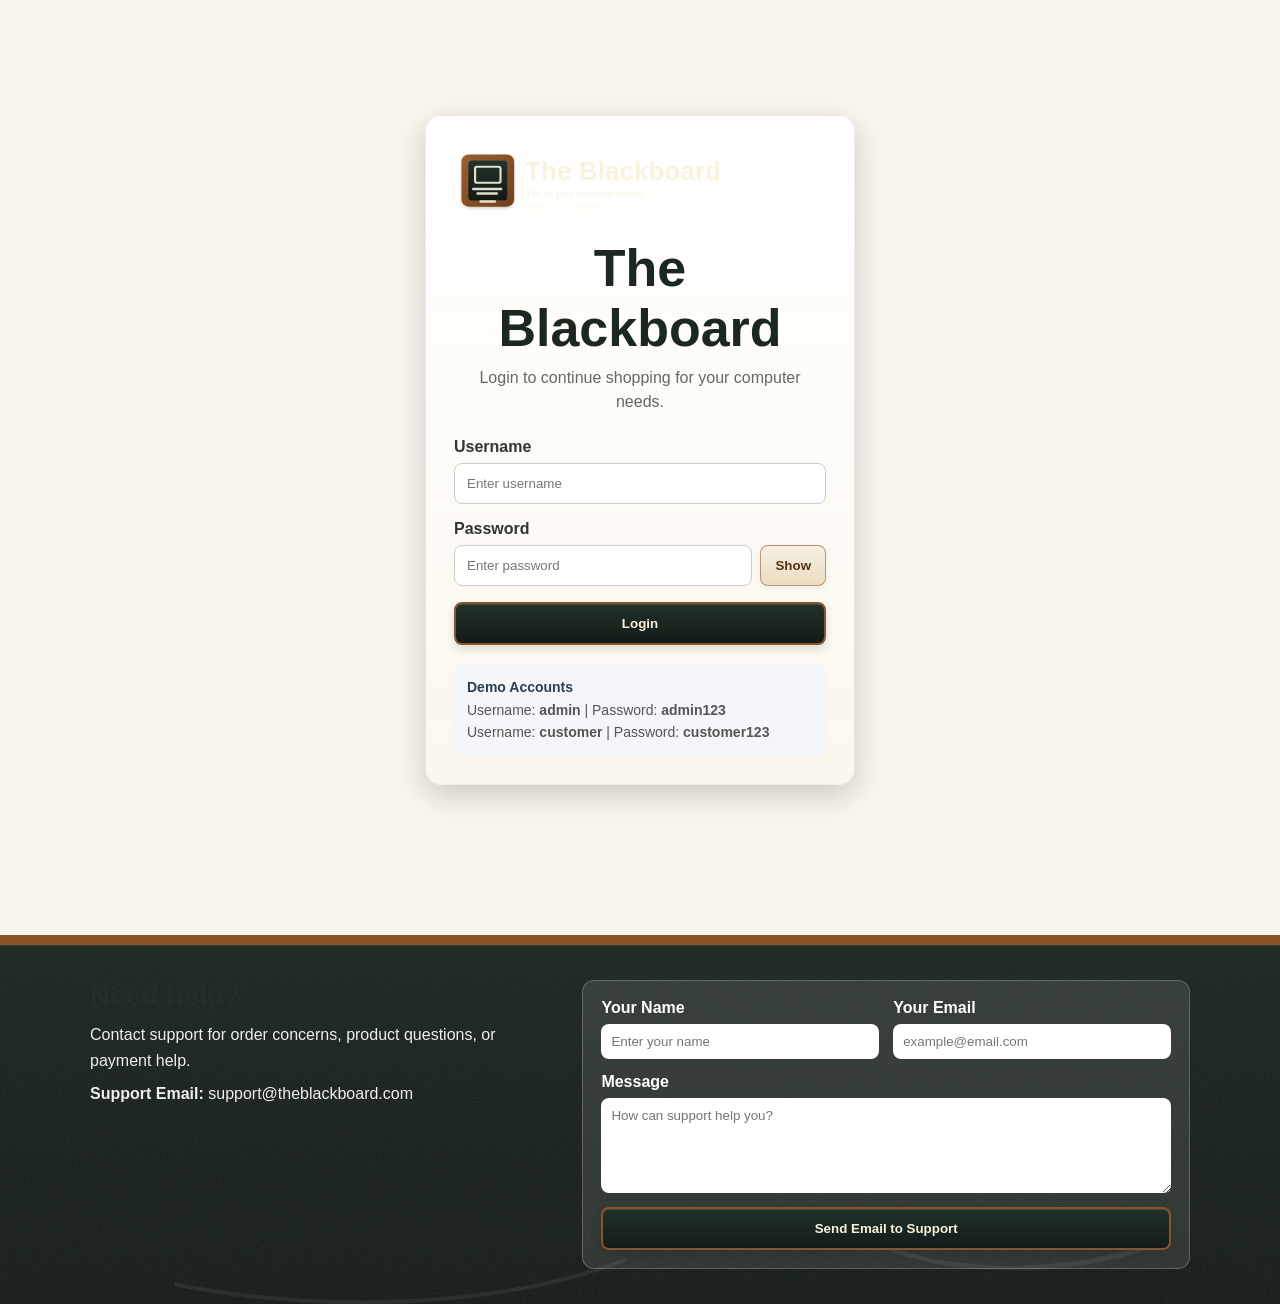
==== commit 6e741383: "Add files via upload" ====
--- a/Blackboard/checkout.html
+++ b/Blackboard/checkout.html
@@ -26,6 +26,7 @@
       </div>
       <div class="user-bar">
         <span id="welcomeUser"></span>
+        <a href="profile.html" class="profile-link">Profile</a>
         <button id="logoutBtn" class="logout-btn">Logout</button>
       </div>
       <h1>Checkout</h1>
@@ -166,7 +167,8 @@
     <div class="modal-content">
       <h2>Order Placed Successfully!</h2>
       <p id="orderMessage"></p>
-      <a href="index.html" class="place-order-btn modal-btn">Return to Shop</a>
+      <a id="orderReceiptLink" href="#" class="place-order-btn modal-btn">View Receipt</a>
+      <a href="index.html" class="secondary-btn modal-btn">Return to Shop</a>
     </div>
   </div>
 
--- a/Blackboard/style.css
+++ b/Blackboard/style.css
@@ -1035,14 +1035,16 @@
 
 
 .board-logo-image {
-  width: min(540px, 92%);
+  width: min(620px, 92%);
+  max-width: 100%;
   display: block;
   margin: 0 auto 10px;
   filter: drop-shadow(0 4px 8px rgba(0,0,0,0.18));
 }
 
 .login-board-logo-image {
-  width: min(320px, 100%);
+  width: min(380px, 100%);
+  max-width: 100%;
   display: block;
   margin: 0 auto 14px;
 }
@@ -1930,3 +1932,258 @@
 #productModal .product-modal-content::-webkit-scrollbar-track {
   background: rgba(247, 240, 226, 0.65);
 }
+
+
+.profile-link,
+.order-link-btn {
+  display: inline-block;
+  text-decoration: none;
+  text-align: center;
+  border-radius: 8px;
+  cursor: pointer;
+  font-weight: bold;
+}
+
+.profile-link {
+  border: 1px solid rgba(247,243,222,0.8);
+  background: rgba(255,255,255,0.05);
+  color: #f7f3de;
+  padding: 8px 12px;
+}
+
+.profile-link:hover {
+  background: rgba(255,255,255,0.12);
+}
+
+.controls select#sortFilter {
+  min-width: 220px;
+}
+
+.related-products-box {
+  margin-top: 22px;
+  padding-top: 18px;
+  border-top: 1px solid #eee;
+}
+
+.related-products-grid {
+  display: grid;
+  grid-template-columns: repeat(auto-fit, minmax(180px, 1fr));
+  gap: 12px;
+  margin-top: 12px;
+}
+
+.related-product-card {
+  display: grid;
+  grid-template-columns: 58px 1fr;
+  gap: 10px;
+  align-items: center;
+  border: 1px solid #eee;
+  border-radius: 12px;
+  padding: 10px;
+  background: #fffdf8;
+}
+
+.related-product-card img {
+  width: 58px;
+  height: 58px;
+  object-fit: cover;
+  border-radius: 8px;
+}
+
+.related-product-card div {
+  display: flex;
+  flex-direction: column;
+  gap: 3px;
+}
+
+.related-product-card small {
+  color: #666;
+}
+
+.related-product-card span {
+  color: #27ae60;
+  font-weight: bold;
+}
+
+.related-product-card button {
+  grid-column: 1 / -1;
+  padding: 8px;
+  border: 1px solid rgba(138, 83, 41, 0.55);
+  border-radius: 8px;
+  background: linear-gradient(180deg, #f7f0e2 0%, #eadcc0 100%);
+  color: #573117;
+  cursor: pointer;
+  font-weight: bold;
+}
+
+.order-link-btn {
+  padding: 9px 12px;
+  border: 1px solid rgba(138, 83, 41, 0.55);
+  background: linear-gradient(180deg, #f7f0e2 0%, #eadcc0 100%);
+  color: #573117;
+  margin-top: 8px;
+}
+
+.danger-link-btn {
+  background: linear-gradient(180deg, #fff0ee 0%, #f0c3bd 100%);
+  color: #9b2f27;
+}
+
+.cancellation-note {
+  display: inline-block;
+  color: #9b2f27;
+  font-weight: bold;
+  margin-top: 6px;
+}
+
+.status-cancellation-requested {
+  background: #fff3cd;
+  color: #8a5a00;
+}
+
+.profile-layout {
+  display: grid;
+  gap: 24px;
+  margin-bottom: 40px;
+}
+
+.profile-form-grid textarea {
+  min-height: 110px;
+  resize: vertical;
+}
+
+.profile-links-grid {
+  display: grid;
+  grid-template-columns: repeat(auto-fit, minmax(180px, 1fr));
+  gap: 12px;
+}
+
+.receipt-page {
+  margin-bottom: 45px;
+}
+
+.receipt-card {
+  max-width: 900px;
+  margin: 0 auto;
+}
+
+.receipt-actions {
+  display: flex;
+  justify-content: space-between;
+  gap: 15px;
+  align-items: center;
+  margin-bottom: 18px;
+}
+
+.receipt-meta-grid {
+  display: grid;
+  grid-template-columns: repeat(4, 1fr);
+  gap: 12px;
+  margin: 20px 0;
+}
+
+.receipt-meta-grid div,
+.receipt-customer-box {
+  border: 1px solid #eee;
+  border-radius: 10px;
+  padding: 12px;
+  background: #fffdf8;
+}
+
+.receipt-meta-grid strong,
+.receipt-meta-grid span {
+  display: block;
+}
+
+.receipt-meta-grid span {
+  margin-top: 5px;
+  color: #555;
+}
+
+.receipt-customer-box {
+  margin-bottom: 18px;
+}
+
+.receipt-customer-box h3 {
+  margin-bottom: 8px;
+}
+
+.receipt-customer-box p {
+  margin-bottom: 6px;
+}
+
+.receipt-table {
+  width: 100%;
+  border-collapse: collapse;
+  margin: 18px 0;
+}
+
+.receipt-table th,
+.receipt-table td {
+  border: 1px solid #e5e5e5;
+  padding: 10px;
+  text-align: left;
+}
+
+.receipt-table th {
+  background: #f7f0e2;
+}
+
+.receipt-total-box {
+  max-width: 360px;
+  margin-left: auto;
+}
+
+.receipt-total-box div {
+  display: flex;
+  justify-content: space-between;
+  padding: 9px 0;
+  border-bottom: 1px solid #eee;
+}
+
+.receipt-grand-total {
+  font-size: 20px;
+  color: #27ae60;
+}
+
+.receipt-note {
+  margin-top: 20px;
+}
+
+@media (max-width: 768px) {
+  .receipt-meta-grid {
+    grid-template-columns: 1fr;
+  }
+
+  .receipt-actions {
+    flex-direction: column;
+    align-items: stretch;
+  }
+
+  .receipt-table {
+    font-size: 13px;
+  }
+}
+
+@media print {
+  body {
+    background: white !important;
+  }
+
+  .receipt-header-no-print,
+  .receipt-no-print,
+  .page-loader {
+    display: none !important;
+  }
+
+  .container {
+    width: 100%;
+    max-width: 100%;
+  }
+
+  .checkout-card,
+  .receipt-card {
+    box-shadow: none !important;
+    border: none !important;
+  }
+}
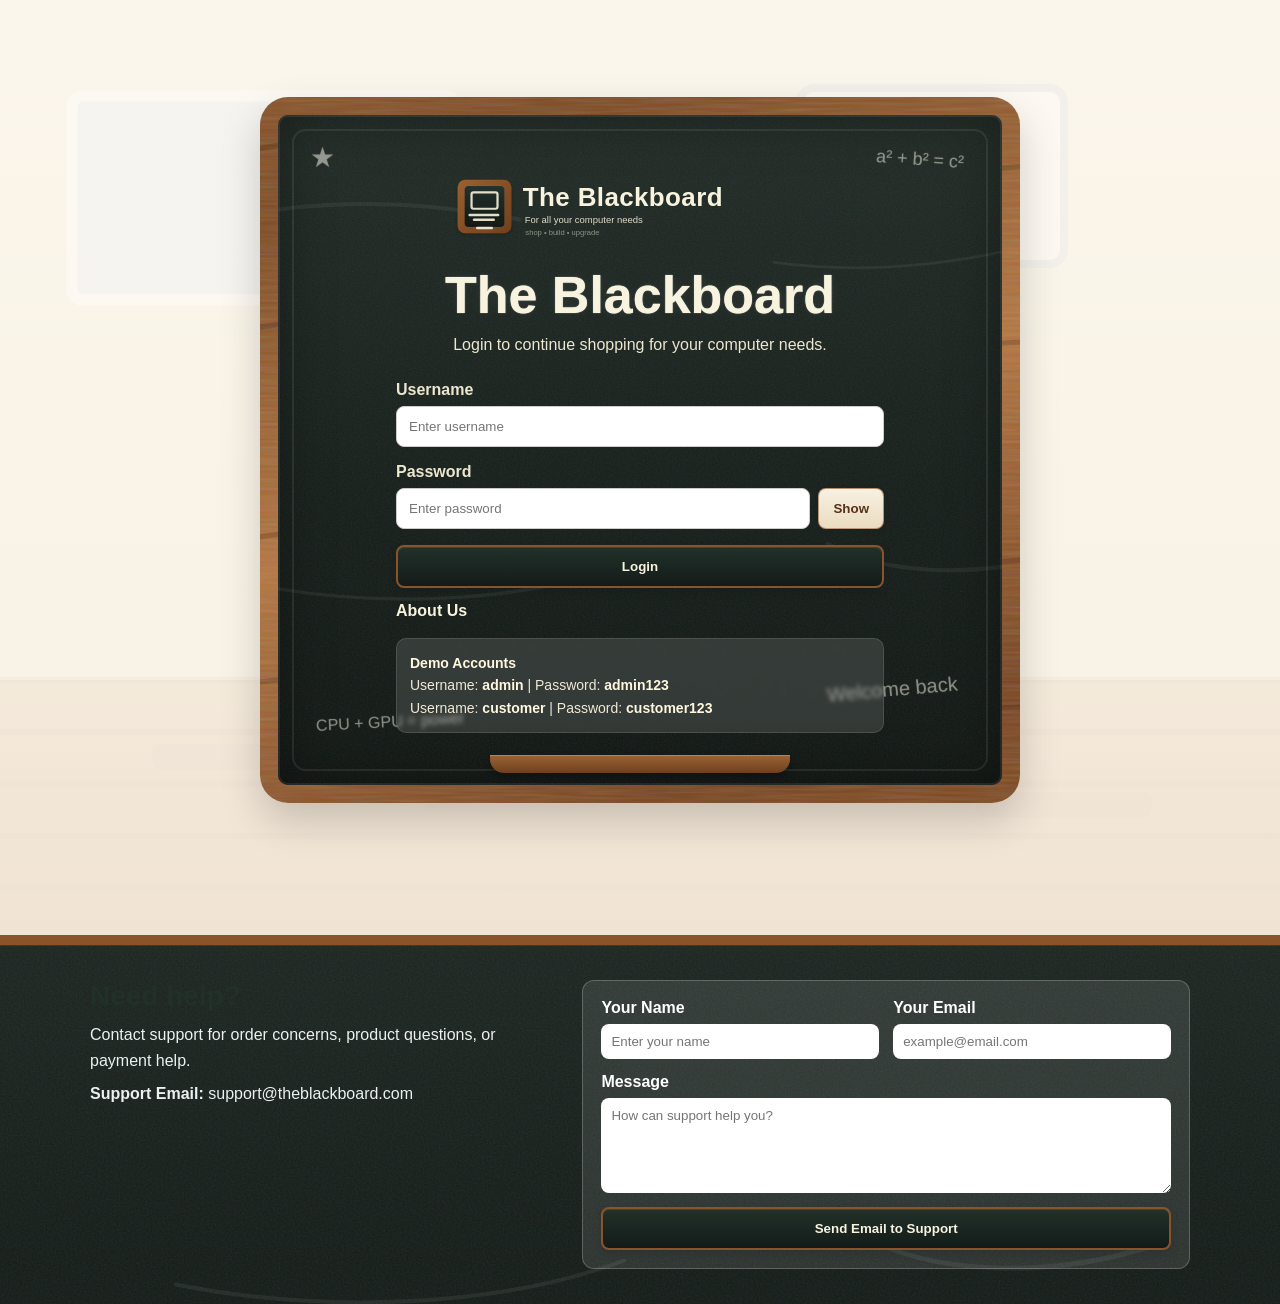
==== commit af61de79: "Add files via upload" ====
--- a/Blackboard/checkout.html
+++ b/Blackboard/checkout.html
@@ -27,6 +27,7 @@
       <div class="user-bar">
         <span id="welcomeUser"></span>
         <a href="profile.html" class="profile-link">Profile</a>
+        <a href="about.html" class="profile-link">About Us</a>
         <button id="logoutBtn" class="logout-btn">Logout</button>
       </div>
       <h1>Checkout</h1>
@@ -156,6 +157,10 @@
         <span>Discount <small id="summaryDiscountCode"></small></span>
         <strong id="summaryDiscount">-₱0.00</strong>
       </div>
+      <div class="summary-row">
+        <span>Shipping</span>
+        <strong id="summaryShipping">₱0.00</strong>
+      </div>
       <div class="summary-row total-row">
         <span>Total</span>
         <strong id="summaryTotal">₱0.00</strong>
--- a/Blackboard/style.css
+++ b/Blackboard/style.css
@@ -2187,3 +2187,468 @@
     border: none !important;
   }
 }
+
+
+.notifications-section,
+.recently-viewed-section,
+.admin-settings-box,
+.admin-customer-box,
+.admin-deleted-products-box {
+  background: linear-gradient(180deg, rgba(255,255,255,0.98), rgba(251,247,238,0.96));
+  border: 1px solid rgba(140, 110, 72, 0.12);
+  border-radius: 12px;
+  box-shadow: 0 3px 10px rgba(0,0,0,0.08);
+  padding: 18px;
+  margin-bottom: 30px;
+}
+
+.notification-items,
+.recently-viewed-items,
+.admin-customer-list,
+.deleted-product-list {
+  display: grid;
+  gap: 12px;
+}
+
+.notification-item,
+.recently-viewed-item,
+.admin-customer-item,
+.deleted-product-item {
+  display: grid;
+  grid-template-columns: 74px 1fr auto;
+  gap: 14px;
+  align-items: center;
+  border: 1px solid #eee3d0;
+  border-radius: 12px;
+  padding: 12px;
+  background: rgba(255,255,255,0.84);
+}
+
+.notification-item {
+  grid-template-columns: 1fr;
+  border-left: 5px solid #8a5329;
+}
+
+.notification-success { border-left-color: #27ae60; }
+.notification-warning { border-left-color: #f39c12; }
+.notification-info { border-left-color: #3498db; }
+
+.recently-viewed-item img,
+.deleted-product-item img {
+  width: 74px;
+  height: 74px;
+  object-fit: cover;
+  border-radius: 10px;
+  background: white;
+}
+
+.recently-viewed-item button,
+.deleted-product-item button,
+.admin-customer-item button {
+  padding: 9px 12px;
+  border: 1px solid rgba(138, 83, 41, 0.55);
+  border-radius: 8px;
+  background: linear-gradient(180deg, #f7f0e2 0%, #eadcc0 100%);
+  color: #573117;
+  cursor: pointer;
+  font-weight: bold;
+}
+
+.customer-status-actions {
+  display: flex;
+  align-items: center;
+  gap: 10px;
+}
+
+.customer-status {
+  display: inline-block;
+  border-radius: 999px;
+  padding: 6px 10px;
+  font-size: 12px;
+  font-weight: bold;
+}
+
+.customer-active {
+  background: #eafaf1;
+  color: #1e8449;
+}
+
+.customer-blocked {
+  background: #ffecec;
+  color: #c0392b;
+}
+
+.form-help {
+  color: #777;
+  font-weight: normal;
+  margin-top: 4px;
+}
+
+.modal-variation-wrap {
+  display: grid;
+  gap: 7px;
+  margin: 12px 0;
+  font-weight: bold;
+}
+
+.modal-variation-wrap select {
+  padding: 10px;
+  border: 1px solid #ccc;
+  border-radius: 8px;
+}
+
+@media (max-width: 768px) {
+  .recently-viewed-item,
+  .admin-customer-item,
+  .deleted-product-item {
+    grid-template-columns: 1fr;
+  }
+}
+
+
+/* About Us page */
+.about-page {
+  margin-bottom: 40px;
+}
+
+.about-intro-card,
+.about-tabs-section {
+  background: linear-gradient(180deg, rgba(255,255,255,0.98), rgba(251,247,238,0.96));
+  border: 1px solid rgba(140, 110, 72, 0.12);
+  border-radius: 16px;
+  box-shadow: 0 8px 18px rgba(0,0,0,0.08);
+  padding: 22px;
+  margin-bottom: 24px;
+}
+
+.about-intro-card h2 {
+  color: #213129;
+  margin-bottom: 10px;
+}
+
+.about-intro-card p {
+  line-height: 1.7;
+  color: #5f5a50;
+}
+
+.about-tabs-section {
+  display: grid;
+  grid-template-columns: 260px 1fr;
+  gap: 20px;
+  align-items: start;
+}
+
+.about-tab-buttons {
+  display: grid;
+  gap: 10px;
+}
+
+.about-tab-btn {
+  width: 100%;
+  border: 2px solid #8a5329;
+  border-radius: 12px;
+  padding: 12px 14px;
+  background: linear-gradient(180deg, #f7f0e2 0%, #eadcc0 100%);
+  color: #573117;
+  font-weight: bold;
+  cursor: pointer;
+  text-align: left;
+  transition: 0.2s ease;
+}
+
+.about-tab-btn:hover,
+.about-tab-btn.active {
+  background:
+    linear-gradient(rgba(20, 25, 22, 0.12), rgba(20, 25, 22, 0.12)),
+    url("assets/chalkboard-texture.svg") center / cover no-repeat;
+  color: #f7f3de;
+  transform: translateX(4px);
+}
+
+.about-profile-card {
+  min-height: 420px;
+  display: grid;
+  grid-template-columns: 260px 1fr;
+  gap: 24px;
+  border-radius: 18px;
+  padding: 26px;
+  background:
+    linear-gradient(rgba(20, 25, 22, 0.18), rgba(20, 25, 22, 0.18)),
+    url("assets/chalkboard-texture.svg") center / cover no-repeat;
+  color: #f7f3de;
+  border: 10px solid #8a5329;
+  box-shadow: inset 0 0 38px rgba(0,0,0,0.35);
+}
+
+.about-profile-left {
+  text-align: center;
+  border-right: 1px solid rgba(255,255,255,0.12);
+  padding-right: 20px;
+}
+
+.about-avatar {
+  width: 125px;
+  height: 125px;
+  border-radius: 50%;
+  margin: 0 auto 16px;
+  display: flex;
+  align-items: center;
+  justify-content: center;
+  border: 4px solid rgba(247,243,222,0.78);
+  background: rgba(255,255,255,0.06);
+  font-family: "Comic Sans MS", "Trebuchet MS", cursive, sans-serif;
+  font-size: 44px;
+  font-weight: bold;
+  text-shadow: 0 0 1px rgba(255,255,255,0.8);
+}
+
+.about-profile-left h2 {
+  font-family: "Comic Sans MS", "Trebuchet MS", cursive, sans-serif;
+  margin-bottom: 8px;
+}
+
+.about-role {
+  color: #f5df9b;
+  font-weight: bold;
+  margin-bottom: 8px;
+}
+
+.about-email {
+  color: #d8e8ff;
+  font-size: 14px;
+}
+
+.about-profile-right {
+  display: grid;
+  gap: 14px;
+  line-height: 1.7;
+}
+
+.about-profile-right h3 {
+  color: #f5df9b;
+}
+
+.about-motto {
+  font-family: "Comic Sans MS", "Trebuchet MS", cursive, sans-serif;
+  font-size: 22px;
+  color: #fff8df;
+}
+
+.about-contribution-list {
+  padding-left: 20px;
+}
+
+.about-contribution-list li {
+  margin-bottom: 6px;
+}
+
+.about-fun-fact {
+  background: rgba(255,255,255,0.1);
+  border: 1px solid rgba(255,255,255,0.14);
+  border-radius: 12px;
+  padding: 14px;
+}
+
+.login-about-link {
+  display: inline-block;
+  margin-top: 14px;
+  color: #f7f3de;
+  font-weight: bold;
+  text-align: center;
+  text-decoration: none;
+}
+
+.login-about-link:hover {
+  text-decoration: underline;
+}
+
+/* Login page blackboard refresh */
+.login-body {
+  min-height: 100vh;
+  background:
+    linear-gradient(rgba(252,247,238,0.76), rgba(252,247,238,0.84)),
+    url("assets/classroom-bg.svg") center top / cover fixed no-repeat;
+}
+
+.login-page {
+  min-height: 100vh;
+  display: flex;
+  align-items: center;
+  justify-content: center;
+  padding: 36px 20px;
+}
+
+.login-board-shell {
+  position: relative;
+  width: min(760px, 100%);
+  padding: 38px 30px 46px;
+  border: 18px solid transparent;
+  border-radius: 28px;
+  background:
+    linear-gradient(rgba(20, 25, 22, 0.22), rgba(20, 25, 22, 0.22)) padding-box,
+    url("assets/chalkboard-texture.svg") center / cover no-repeat padding-box,
+    url("assets/wood-frame.svg") center / cover no-repeat border-box;
+  box-shadow:
+    inset 0 0 0 2px rgba(255,255,255,0.08),
+    inset 0 0 55px rgba(0,0,0,0.38),
+    0 18px 40px rgba(0,0,0,0.18);
+  overflow: hidden;
+}
+
+.login-board-shell::before {
+  content: "";
+  position: absolute;
+  inset: 14px;
+  border: 2px solid rgba(255,255,255,0.08);
+  border-radius: 14px;
+  pointer-events: none;
+}
+
+.login-board-doodles {
+  position: absolute;
+  inset: 0;
+  pointer-events: none;
+}
+
+.login-doodle {
+  position: absolute;
+  color: rgba(247,243,222,0.28);
+  font-family: "Comic Sans MS", "Trebuchet MS", cursive, sans-serif;
+  text-shadow: 0 0 1px rgba(255,255,255,0.35);
+  user-select: none;
+}
+
+.login-doodle-1 {
+  top: 26px;
+  left: 32px;
+  font-size: 28px;
+}
+
+.login-doodle-2 {
+  top: 34px;
+  right: 38px;
+  font-size: 18px;
+  transform: rotate(4deg);
+}
+
+.login-doodle-3 {
+  bottom: 54px;
+  left: 38px;
+  font-size: 16px;
+  transform: rotate(-3deg);
+}
+
+.login-doodle-4 {
+  bottom: 84px;
+  right: 44px;
+  font-size: 20px;
+  transform: rotate(-5deg);
+}
+
+.login-card {
+  position: relative;
+  z-index: 1;
+  width: min(500px, 100%);
+  margin: 0 auto;
+  padding: 16px 6px 6px;
+  background: transparent;
+  border: none;
+  box-shadow: none;
+}
+
+.login-brand h1 {
+  color: #f7f3de;
+  text-shadow: 0 0 1px rgba(255,255,255,0.85), 0 0 12px rgba(255,255,255,0.06);
+}
+
+.login-brand p,
+.login-form label {
+  color: #ece7cf;
+}
+
+.demo-account {
+  background: rgba(255,255,255,0.12);
+  border: 1px solid rgba(255,255,255,0.12);
+  color: #f0ead7;
+  backdrop-filter: blur(2px);
+}
+
+.demo-account strong,
+.demo-account b {
+  color: #fff8df;
+}
+
+.login-board-tray {
+  position: absolute;
+  left: 50%;
+  bottom: 12px;
+  transform: translateX(-50%);
+  width: min(300px, 64%);
+  height: 18px;
+  border-radius: 0 0 14px 14px;
+  background: linear-gradient(180deg, #9d6335 0%, #6e3f1d 100%);
+  box-shadow: 0 4px 7px rgba(0,0,0,0.28), inset 0 1px 0 rgba(255,255,255,0.22);
+}
+
+.login-board-tray .chalk-stick,
+.login-board-tray .chalk-eraser {
+  position: absolute;
+  bottom: 4px;
+}
+
+.login-board-tray .chalk-white {
+  left: 24px;
+}
+
+.login-board-tray .chalk-blue {
+  left: 70px;
+}
+
+.login-board-tray .chalk-eraser {
+  right: 26px;
+}
+
+@media (max-width: 900px) {
+  .about-tabs-section,
+  .about-profile-card {
+    grid-template-columns: 1fr;
+  }
+
+  .about-profile-left {
+    border-right: none;
+    border-bottom: 1px solid rgba(255,255,255,0.12);
+    padding-right: 0;
+    padding-bottom: 20px;
+  }
+}
+
+@media (max-width: 768px) {
+  .about-tab-buttons {
+    grid-template-columns: 1fr 1fr;
+  }
+
+  .about-profile-card {
+    padding: 20px;
+    border-width: 8px;
+  }
+
+  .login-board-shell {
+    padding: 30px 18px 42px;
+    border-width: 14px;
+  }
+
+  .login-card {
+    width: 100%;
+    padding: 10px 0 0;
+  }
+
+  .login-board-tray {
+    width: min(250px, 72%);
+  }
+}
+
+@media (max-width: 520px) {
+  .about-tab-buttons {
+    grid-template-columns: 1fr;
+  }
+}
